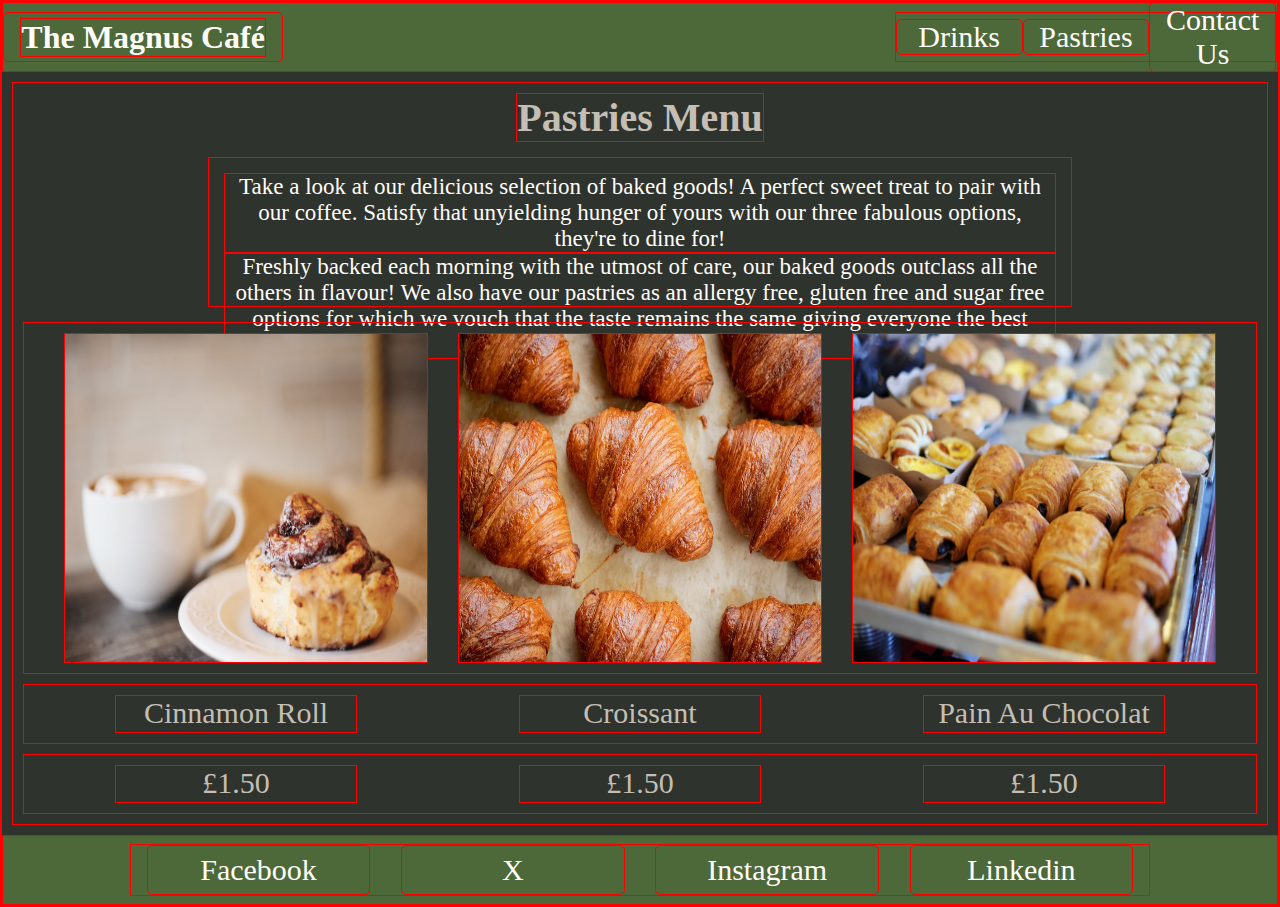
==== pastries.html @ 4fbe5ee8 "Initial upload" ====
<!DOCTYPE html>
<html lang="en">
<head>
    <meta charset="UTF-8">
    <meta name="viewport" content="width=device-width, initial-scale=1.0">
    <link rel="stylesheet" href="style.css">
    <title>The Magnus Café | Pastries</title>
</head>
<body>
    <header>
        <a href="index.html" class="page-link"><h1>The Magnus Café</h1></a>
        <nav class="menu-nav">
            <a href="drinks.html" class="menu-link">Drinks</a>
            <a href="pastries.html" class="menu-link">Pastries</a>
            <a href="contact.html" class="menu-link">Contact Us</a>
        </nav>
    </header>

    <main> 
        <h2>Pastries Menu</h2>
        <div class="info-text">
            <p class="intro-text">Take a look at our delicious selection of baked goods! A perfect sweet treat to pair with our coffee. Satisfy that unyielding hunger of yours with our three fabulous options, they're to dine for!</p>
            <p class="intro-text">Freshly backed each morning with the utmost of care, our baked goods outclass all the others in flavour! We also have our pastries as an allergy free, gluten free and sugar free options for which we vouch that the taste remains the same giving everyone the best eating experience!</p>
        </div>
        <div class="drinks-menu">
            <img src="cinnamon_roll.jpeg" alt="image_of_a_cinnamon_roll" class="image-menu">
            <img src="croissant.jpeg" alt="image_of_croissants" class="image-menu">
            <img src="pain_au_chocolat.jpeg" alt="image_of_pain_au_chocolats" class="image-menu">
        </div>
        <div class="item-name">
            <p class="items">Cinnamon Roll</p>
            <p class="items">Croissant</p>
            <p class="items">Pain Au Chocolat</p>
        </div>
        <div class="item-price">
            <p class="items">£1.50</p>
            <p class="items">£1.50</p>
            <p class="items">£1.50</p>
        </div>
    </main>

    <footer>
        <nav class="footer-links">
            <a href="https://en-gb.facebook.com/login.php/" target="_blank" class="page-link">Facebook</a>
            <a href="https://x.com/?lang=en" target="_blank" class="page-link">X</a>
            <a href="https://www.instagram.com/" target="_blank" class="page-link">Instagram</a>
            <a href="https://uk.linkedin.com/" target="_blank" class="page-link">Linkedin</a>
        </nav>
    </footer>
    
</body>
</html>
---- style.css ----
*{
    box-sizing: border-box;
    margin: 0px;
    padding: 0px;
    border: 1px solid red;
}

body{
    background-color: #2f332d;
}

header{
    width: 100%;
    display: flex;
    justify-content: space-between;
    align-items: center;
    height: 70px;
    background-color: #4d693a;
}

.page-link{
    width: 22%;
    height: 50px;
    display: flex;
    justify-content: center;
    text-decoration: none;
    align-items: center;
    color: #fffdfa;
    border-radius: 5px;
}

.menu-nav{
    width: 30%;
    height: 50px;
    display: flex;
    justify-content: space-around;
    align-items: center;
}

.menu-link{
    font-size: 30px;
    width: 40%;
    text-align: center;
    text-decoration: none;
    color: #fffdfa;
    border-radius: 5px;
}

main{
    display: flex;
    flex-direction: column;
    justify-content: column;
    align-items: center; 
    padding: 10px;
    margin: 10px;
    color: #c4beb5;
}

h2{
    font-size: 40px;
    
}

.img-1{
    width: 60%;
    padding: 10px;
    margin: 10px;
}

.info-text{
    width: 70%;
    height: 150px;
    align-items: center;
    text-align: center;
    padding: 15px;
    margin: 15px;
    color: #fffdfa;
    font-size: 23px;
}

/* .intro-text{
    width: 70%;
    height: 100px;
    align-items: center;
    text-align: center;
    padding: 15px;
    margin: 15px;
    color: #fffdfa;
    font-size: 23px;
} */

footer{
    width: 100%;
    display: flex;
    justify-content: center;
    align-items: center;
    height: 70px;
    background-color: #4d693a;
}

.footer-links{
    width: 80%;
    display: flex;
    justify-content: space-around;
    font-size: 30px;
}

.drinks-menu{
    width: 100%;
    display: flex;
    justify-content: space-evenly;
    align-items: center;
    padding: 10px;
}

.image-menu{
    width: 30%;
    height: 330px;
}

.item-name{
    width: 100%;
    height: 60px;
    display: flex;
    justify-content: space-around;
    text-align: center;
    padding: 10px;
    margin: 10px;
}

.item-price{
    width: 100%;
    height: 60px;
    display: flex;
    justify-content: space-around;
    text-align: center;
    padding: 10px;
    
}

.items{
    width: 20%;
    font-size: 30px;
}

.form-info{
    width: 50%;
    height: 200px;
}

form{
    display: flex;
    justify-content: column;
    flex-direction: column;

}
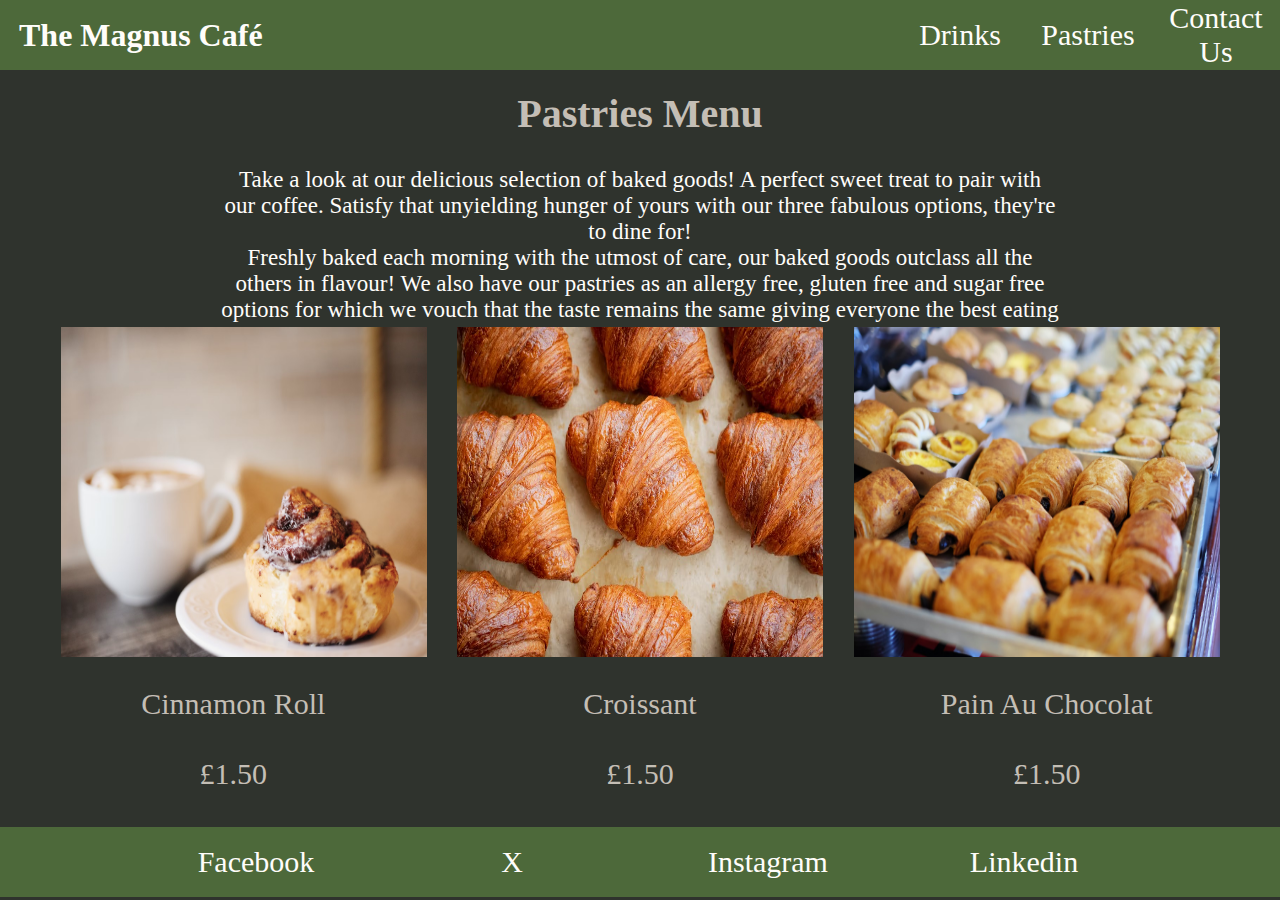
==== commit f8208534: "Amendment, spelling" ====
--- a/pastries.html
+++ b/pastries.html
@@ -20,7 +20,7 @@
         <h2>Pastries Menu</h2>
         <div class="info-text">
             <p class="intro-text">Take a look at our delicious selection of baked goods! A perfect sweet treat to pair with our coffee. Satisfy that unyielding hunger of yours with our three fabulous options, they're to dine for!</p>
-            <p class="intro-text">Freshly backed each morning with the utmost of care, our baked goods outclass all the others in flavour! We also have our pastries as an allergy free, gluten free and sugar free options for which we vouch that the taste remains the same giving everyone the best eating experience!</p>
+            <p class="intro-text">Freshly baked each morning with the utmost of care, our baked goods outclass all the others in flavour! We also have our pastries as an allergy free, gluten free and sugar free options for which we vouch that the taste remains the same giving everyone the best eating experience!</p>
         </div>
         <div class="drinks-menu">
             <img src="cinnamon_roll.jpeg" alt="image_of_a_cinnamon_roll" class="image-menu">
--- a/style.css
+++ b/style.css
@@ -2,7 +2,7 @@
     box-sizing: border-box;
     margin: 0px;
     padding: 0px;
-    border: 1px solid red;
+    /* border: 1px solid red; */
 }
 
 body{
@@ -144,13 +144,13 @@
 }
 
 .form-info{
-    width: 50%;
+    width: 30%;
     height: 200px;
+
 }
 
 form{
     display: flex;
     justify-content: column;
     flex-direction: column;
-
 }